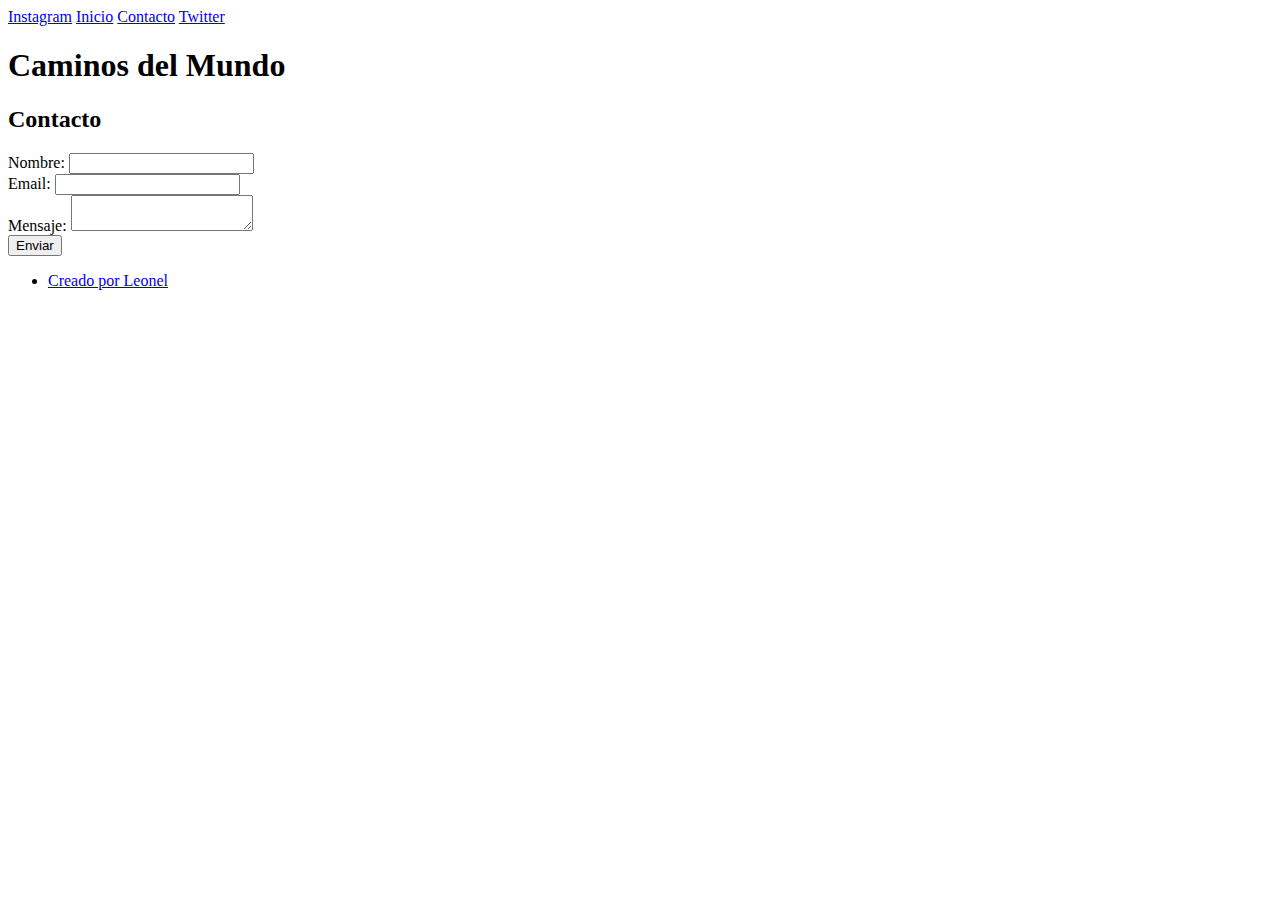
==== Proyecto 1 Web/Codigo/contacto.html @ 0823ace2 "Add files via upload" ====
<!DOCTYPE html>
<html lang="es">
<head>
    <meta charset="UTF-8">
    <meta name="viewport" content="width=device-width, initial-scale=1.0">
    <title>Caminos del Mundo</title>
    <link rel="stylesheet" href="styles.css">
    <link rel="icon" href="/Imagenes/Icono.png" type="image/x-icon">
</head>
<body>
    <header>
        <nav class="Links"> 
                <a class="elemento" target="_blank" rel="noreferer" href="https://www.instagram.com/flybondioficial/">Instagram</a>
                <a class="elemento" href="index.html">Inicio</a>
                <a class="elemento" id="PagActual" href="contacto.html">Contacto</a>
                <a class="elemento" target="_blank" rel="noreferer" href="https://twitter.com/flybondioficial?ref_src=twsrc%5Egoogle%7Ctwcamp%5Eserp%7Ctwgr%5Eauthor">Twitter</a>
        </nav>
        <h1 class="Titulo">Caminos del Mundo </h1>
    </header>
    <div class="container">
        <h2>Contacto</h2>
        <form class="contacto-form" action="#" method="POST">
            <div class="grupo-form">
                <label for="name">Nombre:</label>
                <input type="text" id="name" name="name" required>
            </div>
            <div class="grupo-form">
                <label for="email">Email:</label>
                <input type="email" id="email" name="email" required>
            </div>
            <div class="grupo-form">
                <label for="message">Mensaje:</label>
                <textarea id="message" name="message" required></textarea>
            </div>
            <div class="grupo-form">
                <button type="submit">Enviar</button>
            </div>
        </form>
    </div>
    <footer>
        <div class="Enlaces">
            <ul>
            <li><a target="_blank" rel="noreferer" href="https://www.instagram.com/leo.suarezzz/">Creado por Leonel</a></li>
        </ul>
        </div>
    </footer>
</body>
</html>
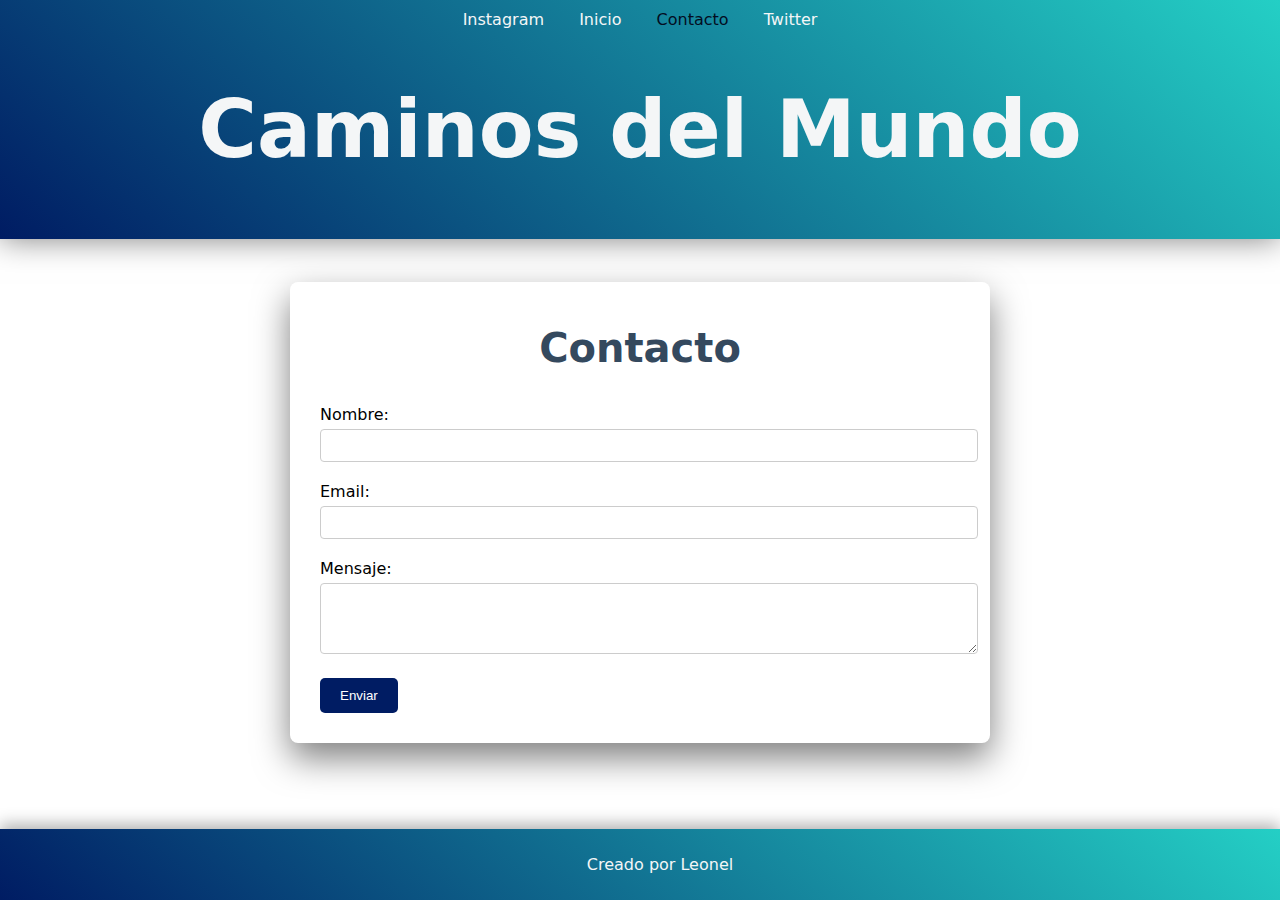
==== commit 93e22394: "Update contacto.html" ====
--- a/Proyecto 1 Web/Codigo/contacto.html
+++ b/Proyecto 1 Web/Codigo/contacto.html
@@ -4,8 +4,8 @@
     <meta charset="UTF-8">
     <meta name="viewport" content="width=device-width, initial-scale=1.0">
     <title>Caminos del Mundo</title>
-    <link rel="stylesheet" href="styles.css">
-    <link rel="icon" href="/Imagenes/Icono.png" type="image/x-icon">
+    <link rel="stylesheet" href="./Styles.css">
+    <link rel="icon" href="../Imagenes/Icono.png" type="image/x-icon">
 </head>
 <body>
     <header>
@@ -45,4 +45,4 @@
         </div>
     </footer>
 </body>
-</html>+</html>
--- a/Proyecto 1 Web/Codigo/Styles.css
+++ b/Proyecto 1 Web/Codigo/Styles.css
@@ -0,0 +1,151 @@
+body {
+    width: 100%;
+    font-family: system-ui, -apple-system, BlinkMacSystemFont, 'Segoe UI', Roboto, Oxygen, Ubuntu, Cantarell, 'Open Sans', 'Helvetica Neue', sans-serif;
+    margin: auto;
+    padding: 0;
+    background: #fff;
+    display: flex;
+    flex-direction: column;
+    min-height: 100vh;
+}
+
+header {
+    background: linear-gradient(220.55deg, #24CFC5 0%, #001C63 100%);
+    width: auto;
+    color: #fff;
+    padding: 10px;
+    text-align: center;
+    box-shadow: 0px 0px 30px rgba(0, 0, 0, 0.5);
+}
+
+a {
+    color: rgb(244, 246, 247);
+    text-decoration: none;
+}
+
+a:hover {
+    color: rgb(3, 13, 31);
+}
+
+#PagActual{
+    color: rgb(3, 13, 31);
+}
+
+summary {
+    cursor: pointer;
+    display: block;
+    font-size: 24px;
+    font-weight: bold;
+}
+
+ul {
+    list-style-type: none;
+}
+
+h1 {
+    text-align: center;
+    color: rgb(244, 246, 247);
+    font-size: 80px;
+    user-select: none;
+}
+
+h2 {
+    text-align: center;
+    color: rgb(52, 73, 94);
+    font-size: 40px;
+    user-select: none;
+}
+
+footer {
+    background: linear-gradient(220.55deg, #24CFC5 0%, #001C63 100%);
+    color: #fff;
+    padding: 10px 0;
+    text-align: center;
+    margin-top: auto;
+    box-shadow: 0px -5px 15px rgba(0, 0, 0, 0.3);
+}
+
+.elemento {
+    margin: 15px;
+}
+
+img {
+    max-width: 100%;
+    height: auto;
+    box-align: center;
+}
+
+table {
+    border-collapse: collapse;
+    width: 100%;
+    padding: 15px;
+    margin-bottom: 40px;
+}
+
+td,
+th {
+    border: 1px solid #000;
+    text-align: center;
+    padding: 1em 1em;
+}
+
+p {
+    padding: 0 30px;
+}
+
+.Monumentos {
+    text-align: center;
+}
+
+.Paises {
+    padding: 0 20px;
+}
+
+.container {
+    width: 50%;
+    margin: auto;
+    margin-top: auto;
+    background-color: #fff;
+    padding: 10px 30px;
+    border-radius: 8px;
+    box-shadow: 0px 15px 35px rgba(0, 0, 0, 0.5);
+}
+
+.contacto-form {
+    margin-top: 20px;
+}
+
+.grupo-form {
+    margin-bottom: 20px;
+}
+
+.grupo-form label {
+    display: block;
+    margin-bottom: 5px;
+}
+
+input,
+textarea {
+    width: 100%;
+    padding: 8px;
+    border-radius: 4px;
+    border: 1px solid #ccc;
+}
+
+.grupo-form textarea {
+    height: 4em;
+    font-family: system-ui, -apple-system, BlinkMacSystemFont, 'Segoe UI', Roboto, Oxygen, Ubuntu, Cantarell, 'Open Sans', 'Helvetica Neue', sans-serif;
+}
+
+button {
+    padding: 10px 20px;
+    background-color: #001C63;
+    color: #fff;
+    border: none;
+    border-radius: 5px;
+    cursor: pointer;
+}
+
+button:hover {
+    background-color: #24CFC5;
+}
